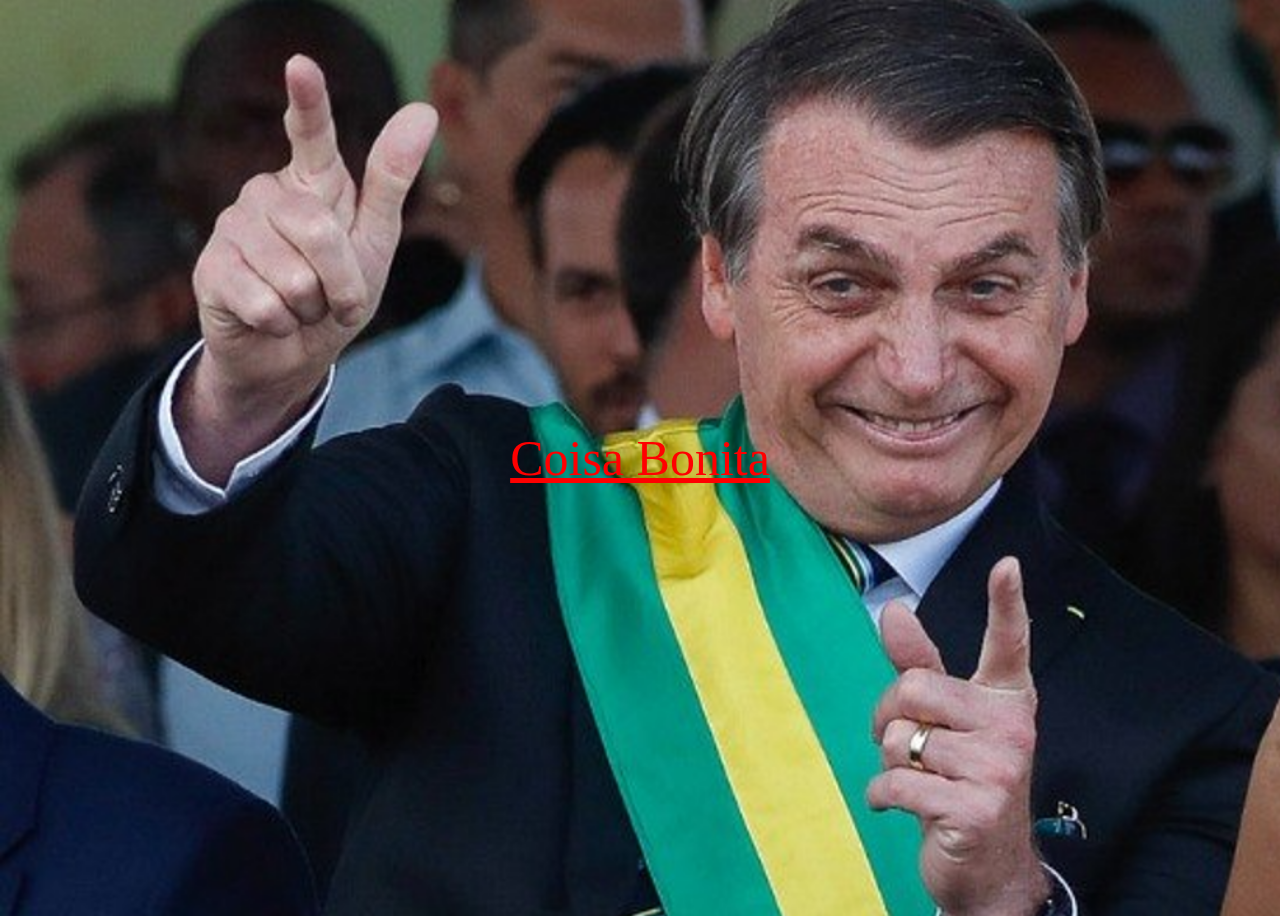
==== index.html @ d4277dea "bolsonaro" ====
<!DOCTYPE html>
<html lang="pt-br">
<head>
    <meta charset="UTF-8">
    <meta http-equiv="X-UA-Compatible" content="IE=edge">
    <meta name="viewport" content="width=device-width, initial-scale=1.0">
    <link rel="shortcut icon" href="favicon.ico" type="image/x-icon">
    <link rel="stylesheet" href="style.css">
    <title>Projeto Redes Sociais</title>
</head>
<body>
   <div class="container">
        <a href="https://www.youtube.com/watch?v=iC2mkJqUZHw">Coisa Bonita</a>
   </div>
</body>
</html>
---- style.css ----
body {
    background-color: green;
    height: 100vh;
    background-image: url(imagens/jairbolsonaro-arma.webp);
    background-repeat: no-repeat;
    background-size: cover;
}
.container {
    display: flex;
    justify-content: center;
    align-items: center;
    flex-direction: row;
    height: 100vh;
    font-size: 50px;
}
a {
    color: red;
    cursor: pointer;
}
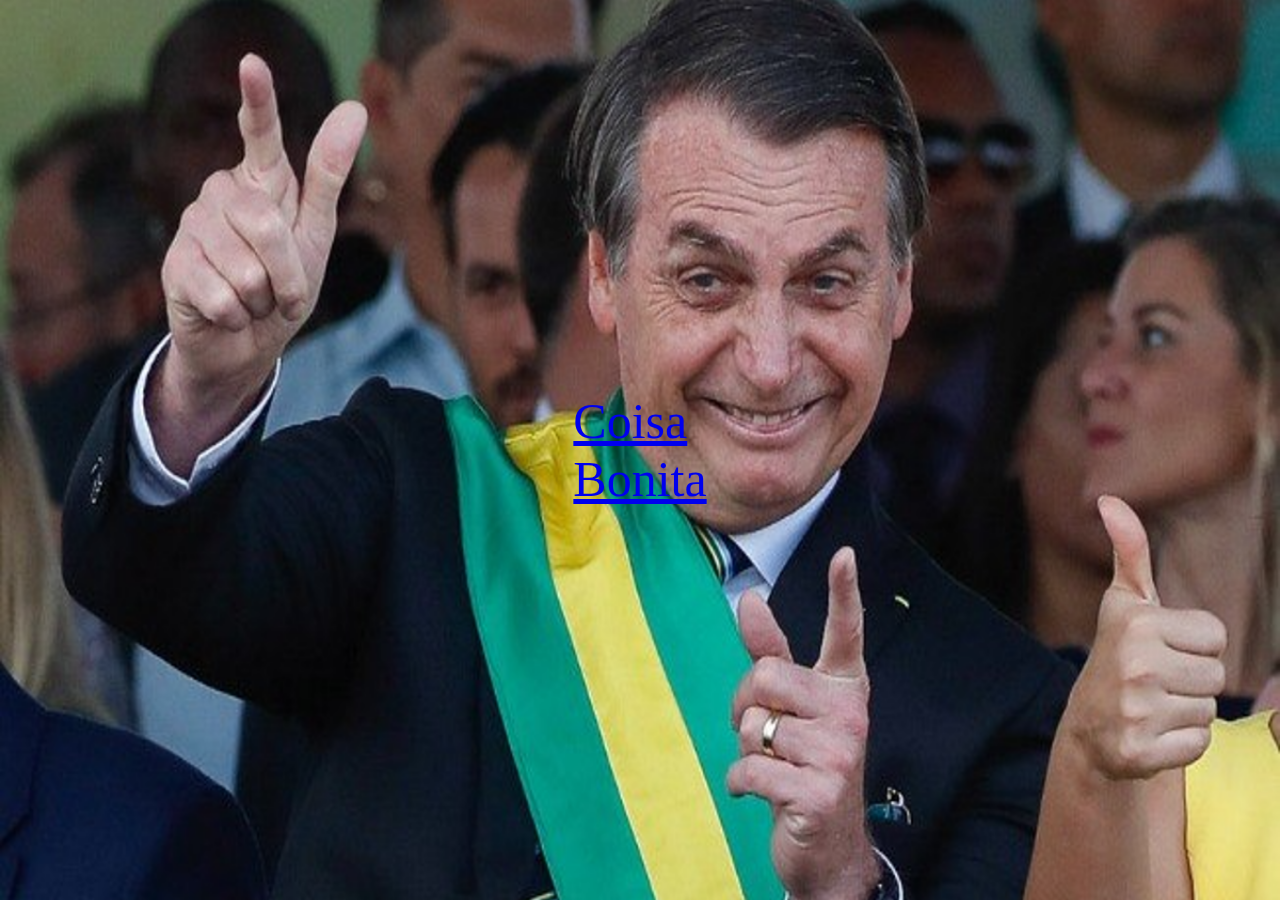
==== commit 13e254d3: "atualização bolsonaro" ====
--- a/index.html
+++ b/index.html
@@ -9,8 +9,11 @@
     <title>Projeto Redes Sociais</title>
 </head>
 <body>
-   <div class="container">
+    <div class="imagem">
+        <img src="imagens/jairbolsonaro-arma.webp" alt="">
+    </div>
+    <div class="frase">
         <a href="https://www.youtube.com/watch?v=iC2mkJqUZHw">Coisa Bonita</a>
-   </div>
+    </div>
 </body>
 </html>--- a/style.css
+++ b/style.css
@@ -1,19 +1,25 @@
+* {
+    margin: 0;
+    padding: 0;
+    box-sizing: border-box;
+}
 body {
-    background-color: green;
     height: 100vh;
-    background-image: url(imagens/jairbolsonaro-arma.webp);
-    background-repeat: no-repeat;
-    background-size: cover;
+    margin: 0;
+    padding: 0;
+    overflow: hidden;
 }
-.container {
-    display: flex;
-    justify-content: center;
-    align-items: center;
-    flex-direction: row;
+img {
     height: 100vh;
-    font-size: 50px;
+    max-width: 100%;
+    z-index: 0;
+}
+.frase, a {
+    position: absolute;
+    top: 50%;
+    left: 50%;
+    translate: -50% -50%;
 }
 a {
-    color: red;
-    cursor: pointer;
+    font-size: 50px;
 }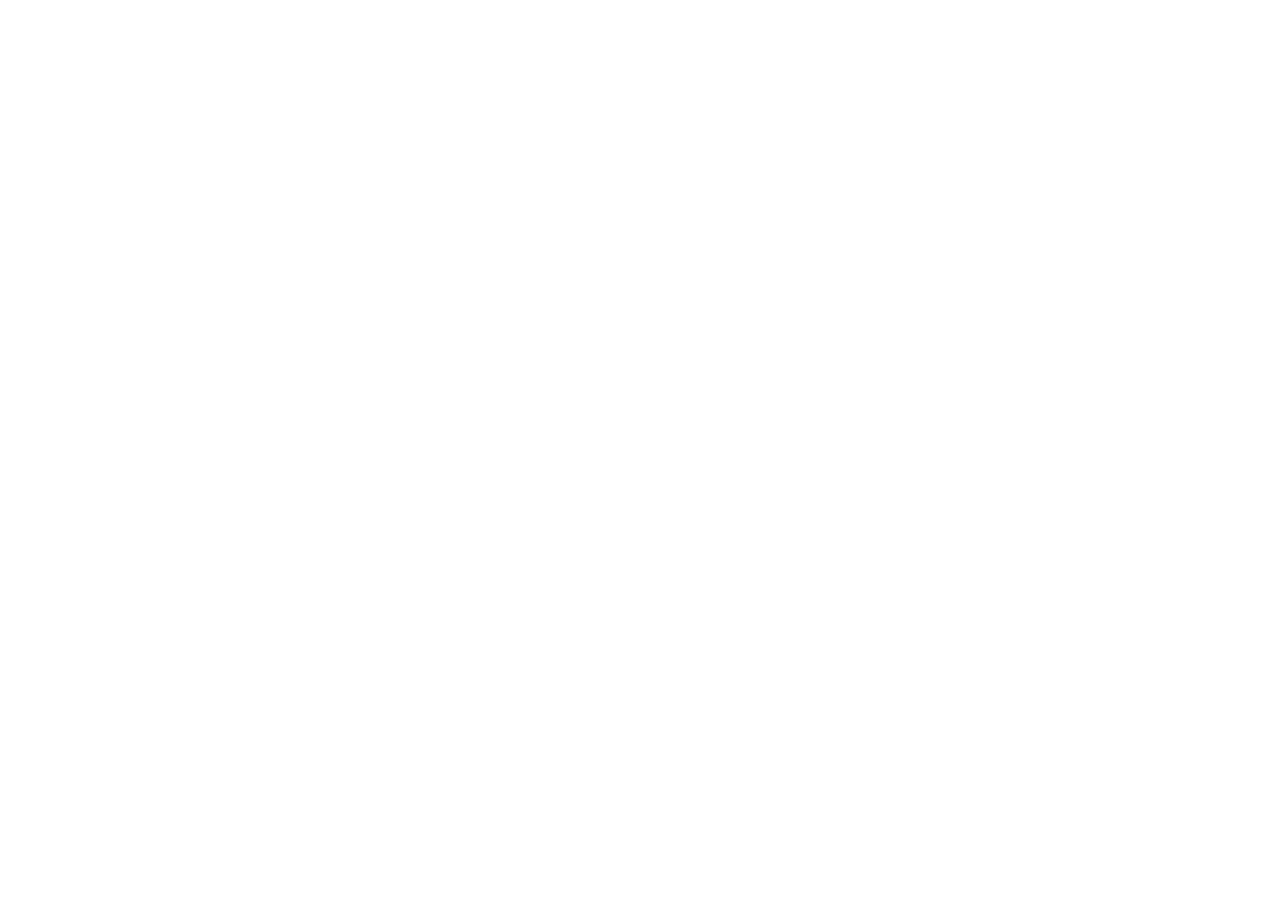
==== commit a70ae76f: "." ====
--- a/index.html
+++ b/index.html
@@ -9,11 +9,6 @@
     <title>Projeto Redes Sociais</title>
 </head>
 <body>
-    <div class="imagem">
-        <img src="imagens/jairbolsonaro-arma.webp" alt="">
-    </div>
-    <div class="frase">
-        <a href="https://www.youtube.com/watch?v=iC2mkJqUZHw">Coisa Bonita</a>
-    </div>
+    
 </body>
 </html>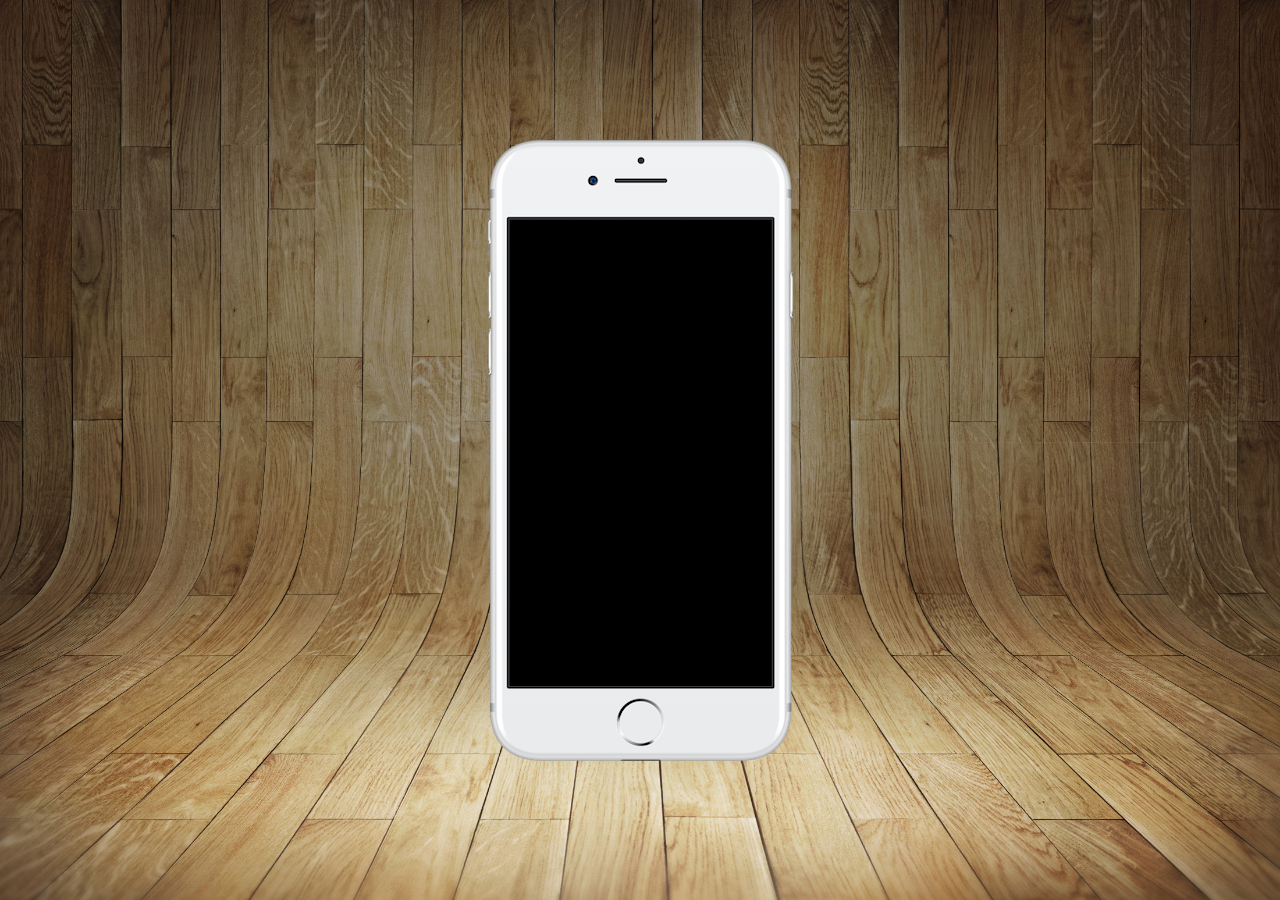
==== commit ecc886b0: "pr" ====
--- a/index.html
+++ b/index.html
@@ -5,10 +5,18 @@
     <meta http-equiv="X-UA-Compatible" content="IE=edge">
     <meta name="viewport" content="width=device-width, initial-scale=1.0">
     <link rel="shortcut icon" href="favicon.ico" type="image/x-icon">
-    <link rel="stylesheet" href="style.css">
+    <link rel="stylesheet" href="estilos/style.css">
     <title>Projeto Redes Sociais</title>
 </head>
 <body>
-    
+    <main>
+        <section id="telefone">
+
+        </section>
+
+        <section id="redes sociais">
+
+        </section>
+    </main>
 </body>
 </html>--- a/estilos/style.css
+++ b/estilos/style.css
@@ -0,0 +1,27 @@
+* {
+    margin: 0;
+    padding: 0;
+    box-sizing: border-box;
+}
+body, html {
+    height: 100vh;
+    width: 100vw;
+    background-color: black;
+}
+body {
+    background: url('../imagens/fundo-madeira.jpg') no-repeat top center;
+    background-size: cover;
+    background-attachment: fixed;
+}
+main {
+    height: 100vh;
+    display: flex;
+    justify-content: center;
+    align-items: center;
+}
+section#telefone {
+    height: 627px;
+    width: 311px;
+    background: url('../imagens/frame-iphone.png') no-repeat;
+    
+}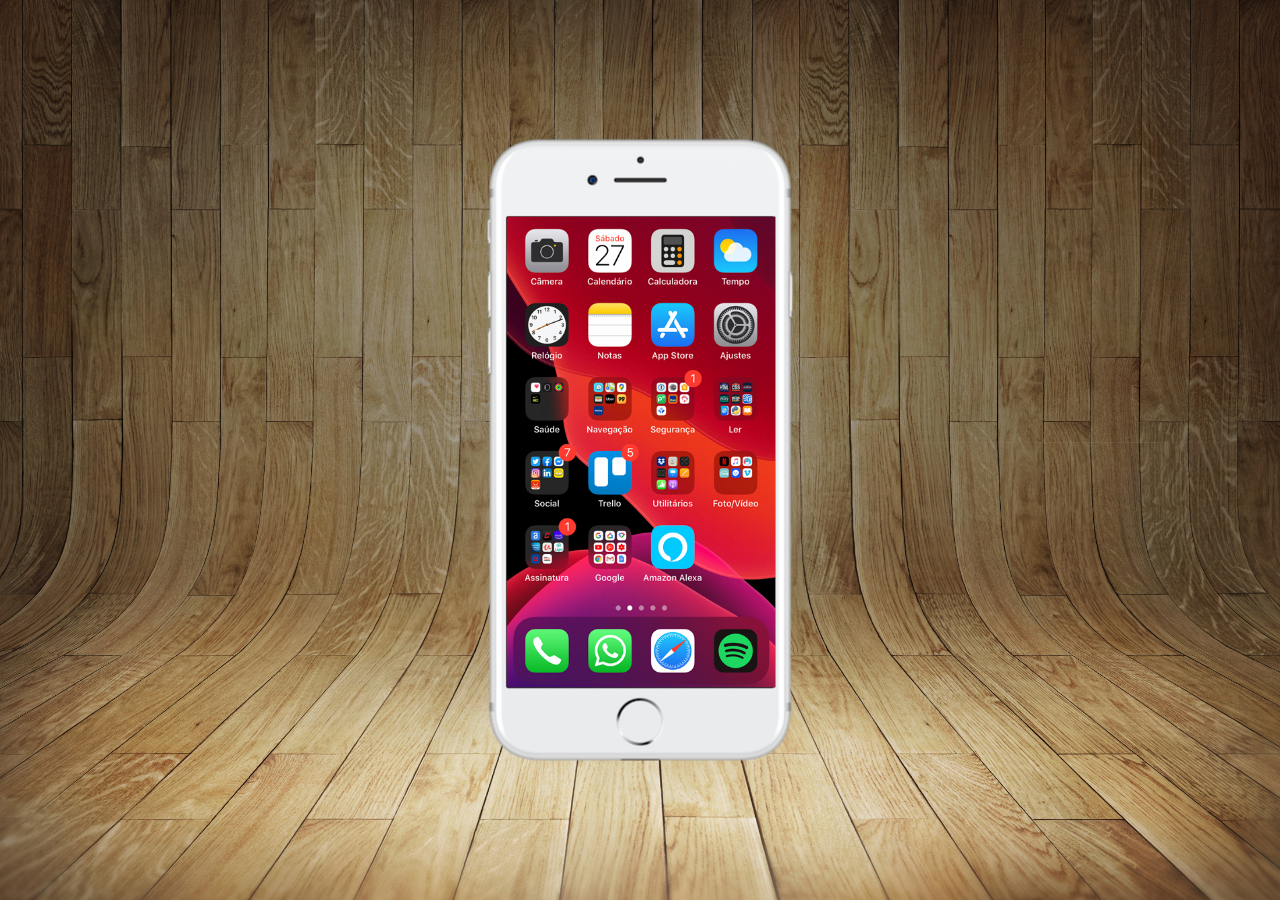
==== commit a4a63d95: "criei iframe" ====
--- a/index.html
+++ b/index.html
@@ -11,7 +11,7 @@
 <body>
     <main>
         <section id="telefone">
-
+            <iframe src="home.html" name="tela" id="tela" frameborder="0"></iframe>
         </section>
 
         <section id="redes sociais">
--- a/estilos/style.css
+++ b/estilos/style.css
@@ -15,13 +15,22 @@
 }
 main {
     height: 100vh;
-    display: flex;
-    justify-content: center;
-    align-items: center;
+    position: relative;
 }
 section#telefone {
+    position: absolute;
+    top: 50%;
+    left: 50%;
+    transform: translate(-50%, -50%);
     height: 627px;
     width: 311px;
     background: url('../imagens/frame-iphone.png') no-repeat;
     
+}
+iframe#tela {
+    position: relative;
+    top: 80px;
+    left: 22px;
+    width: 269px;
+    height: 471px;
 }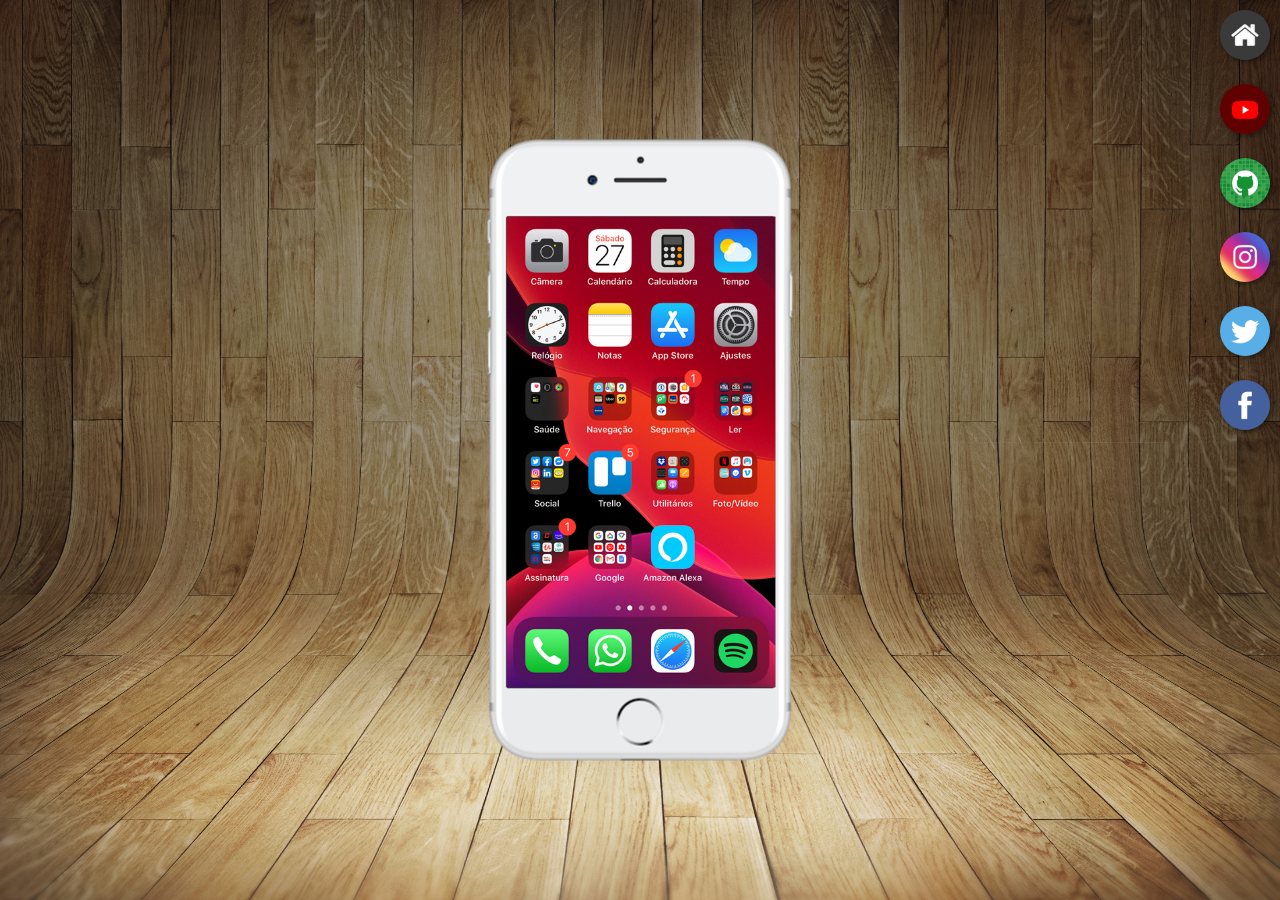
==== commit d9b413a1: "atualização" ====
--- a/index.html
+++ b/index.html
@@ -14,8 +14,13 @@
             <iframe src="home.html" name="tela" id="tela" frameborder="0"></iframe>
         </section>
 
-        <section id="redes sociais">
-
+        <section id="redes-sociais">
+            <a href="#" target="tela"><img src="imagens/logo-home.jpg" alt=""></a>
+            <a href="#" target="tela"><img src="imagens/logo-youtube.jpg" alt=""></a>
+            <a href="#" target="tela"><img src="imagens/logo-github.jpg" alt=""></a>
+            <a href="#" target="tela"><img src="imagens/logo-instagram.jpg" alt=""></a>
+            <a href="#" target="tela"><img src="imagens/logo-twitter.jpg" alt=""></a>
+            <a href="#" target="tela"><img src="imagens/logo-facebook.jpg" alt=""></a>
         </section>
     </main>
 </body>
--- a/estilos/style.css
+++ b/estilos/style.css
@@ -33,4 +33,21 @@
     left: 22px;
     width: 269px;
     height: 471px;
+}
+section#redes-sociais img {
+    width: 50px;
+    margin: 10px;
+    border-radius: 50%;
+    box-shadow: 2px 2px 5px rgba(0, 0, 0, 0.452);
+}
+section#redes-sociais {
+    display: flex;
+    flex-direction: column;
+    align-items: flex-end;
+}
+section#redes-sociais img:hover {
+    border: 2px solid rgba(255, 255, 255, 0.63);
+    transform: translate(-4px, -4px);
+    box-shadow: 5px 5px 10px rgba(0, 0, 0, 0.61);
+    transition: transform 0.5s;
 }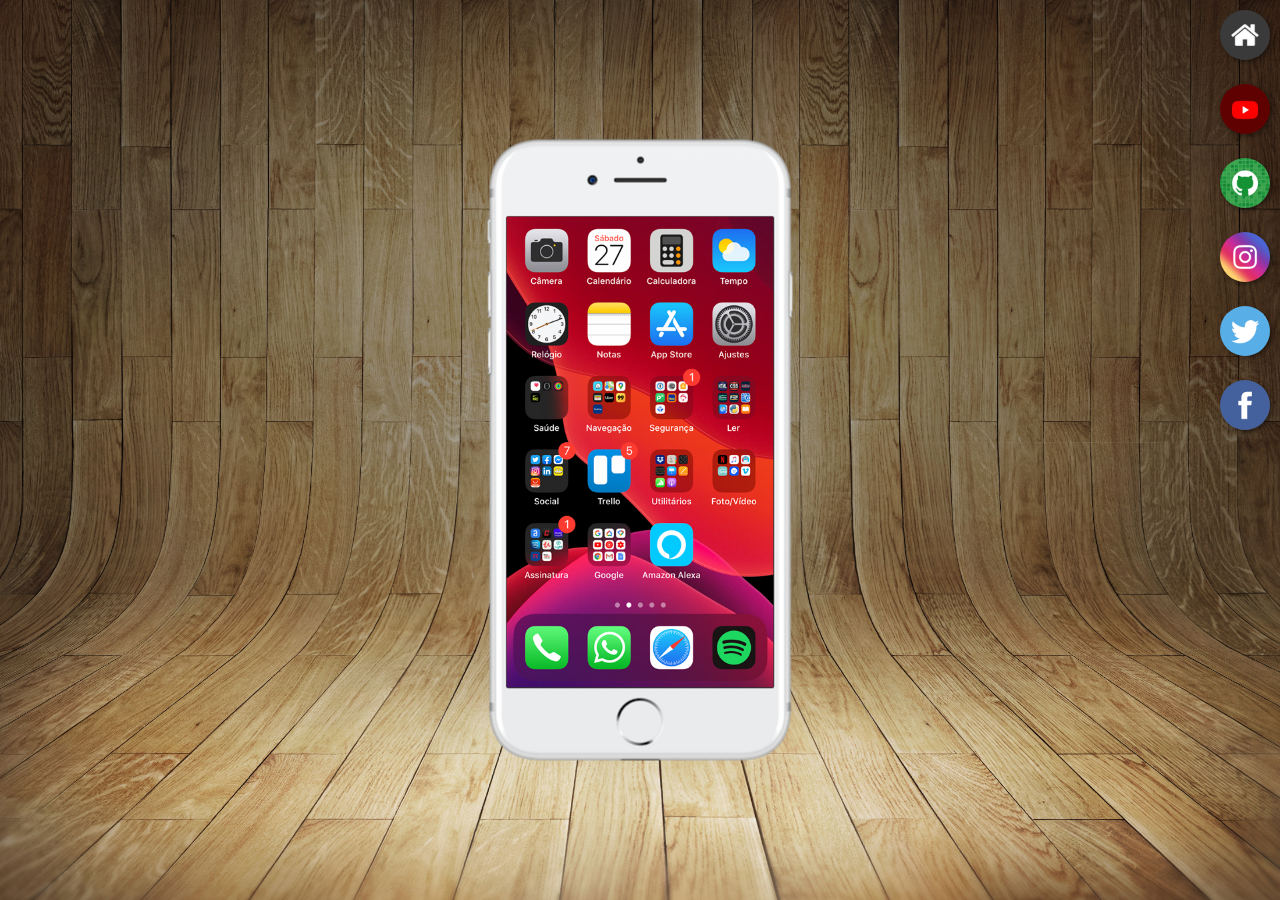
==== commit a25f3968: "atualização" ====
--- a/index.html
+++ b/index.html
@@ -15,10 +15,10 @@
         </section>
 
         <section id="redes-sociais">
-            <a href="#" target="tela"><img src="imagens/logo-home.jpg" alt=""></a>
-            <a href="#" target="tela"><img src="imagens/logo-youtube.jpg" alt=""></a>
-            <a href="#" target="tela"><img src="imagens/logo-github.jpg" alt=""></a>
-            <a href="#" target="tela"><img src="imagens/logo-instagram.jpg" alt=""></a>
+            <a href="home.html" target="tela"><img src="imagens/logo-home.jpg" alt=""></a>
+            <a href="youtube.html" target="tela"><img src="imagens/logo-youtube.jpg" alt=""></a>
+            <a href="github.html" target="tela"><img src="imagens/logo-github.jpg" alt=""></a>
+            <a href="instagram.html" target="tela"><img src="imagens/logo-instagram.jpg" alt=""></a>
             <a href="#" target="tela"><img src="imagens/logo-twitter.jpg" alt=""></a>
             <a href="#" target="tela"><img src="imagens/logo-facebook.jpg" alt=""></a>
         </section>
--- a/estilos/style.css
+++ b/estilos/style.css
@@ -31,7 +31,7 @@
     position: relative;
     top: 80px;
     left: 22px;
-    width: 269px;
+    width: 267px;
     height: 471px;
 }
 section#redes-sociais img {
